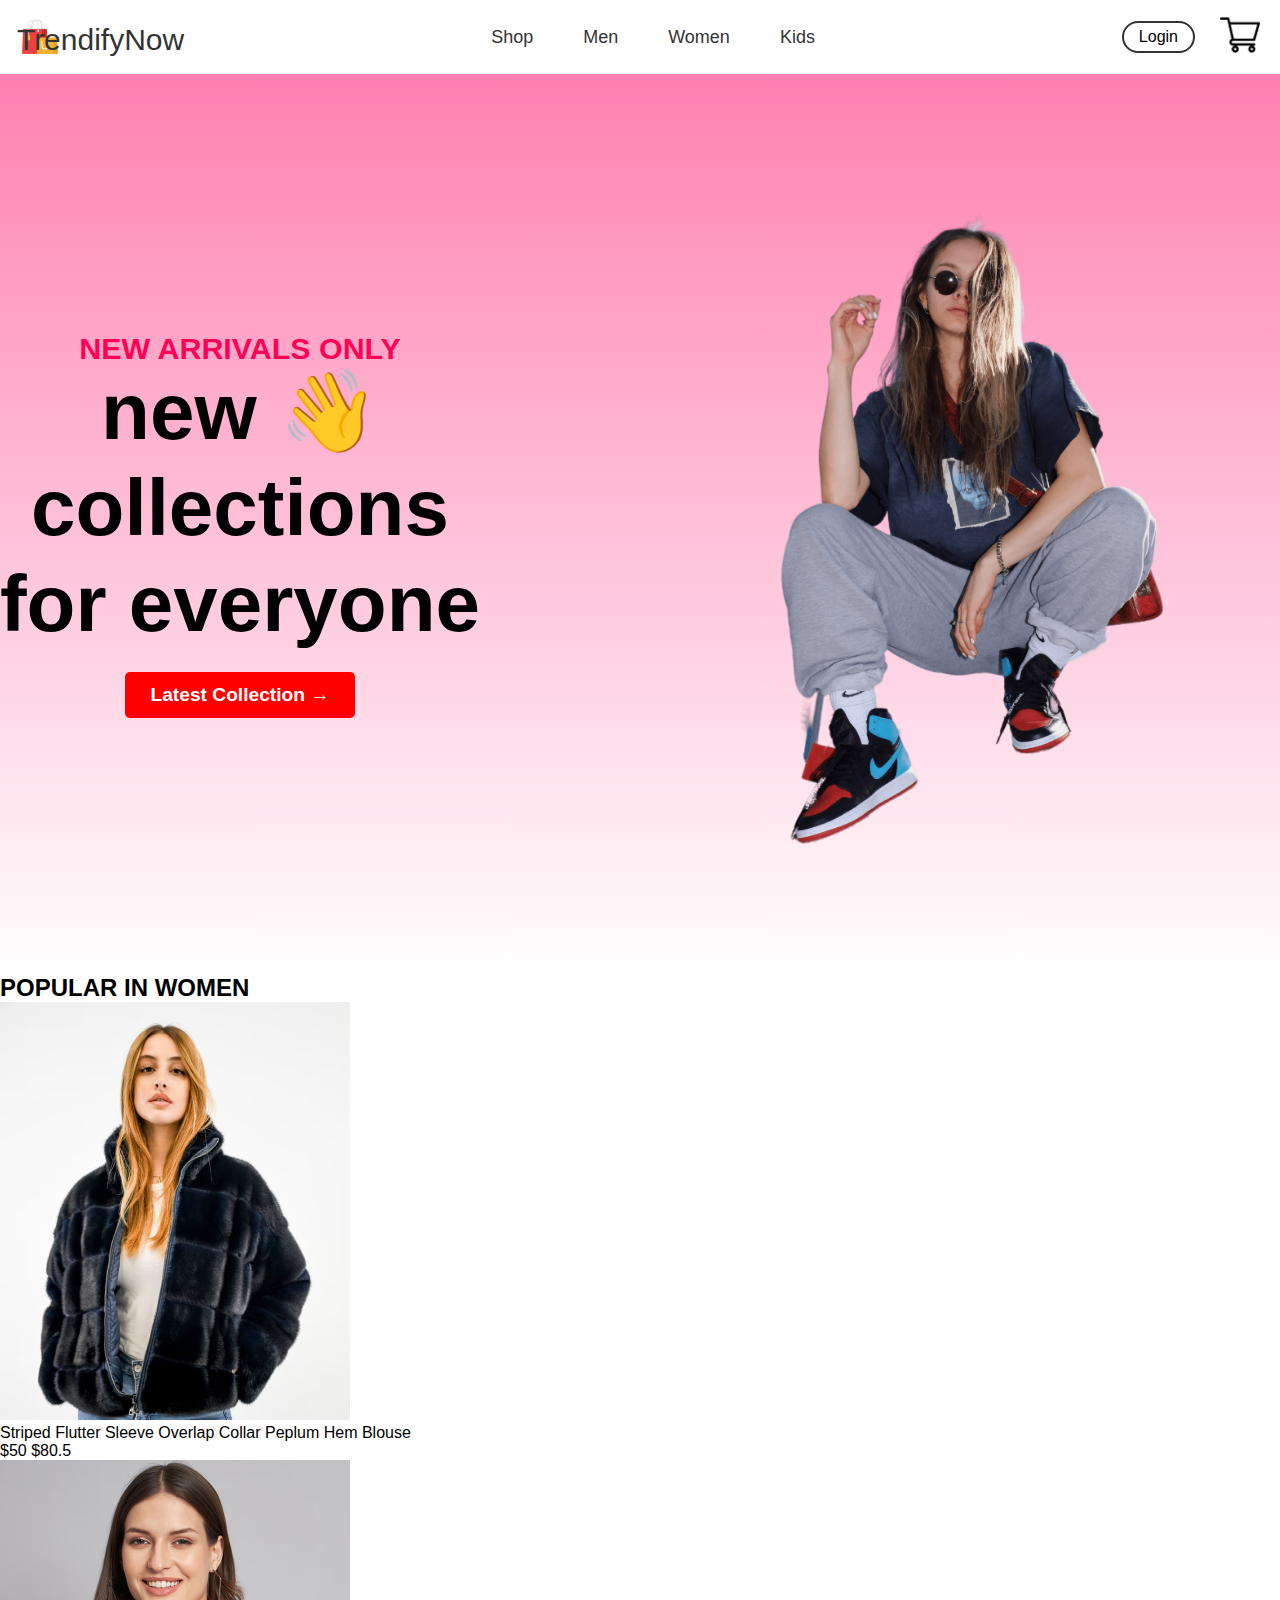
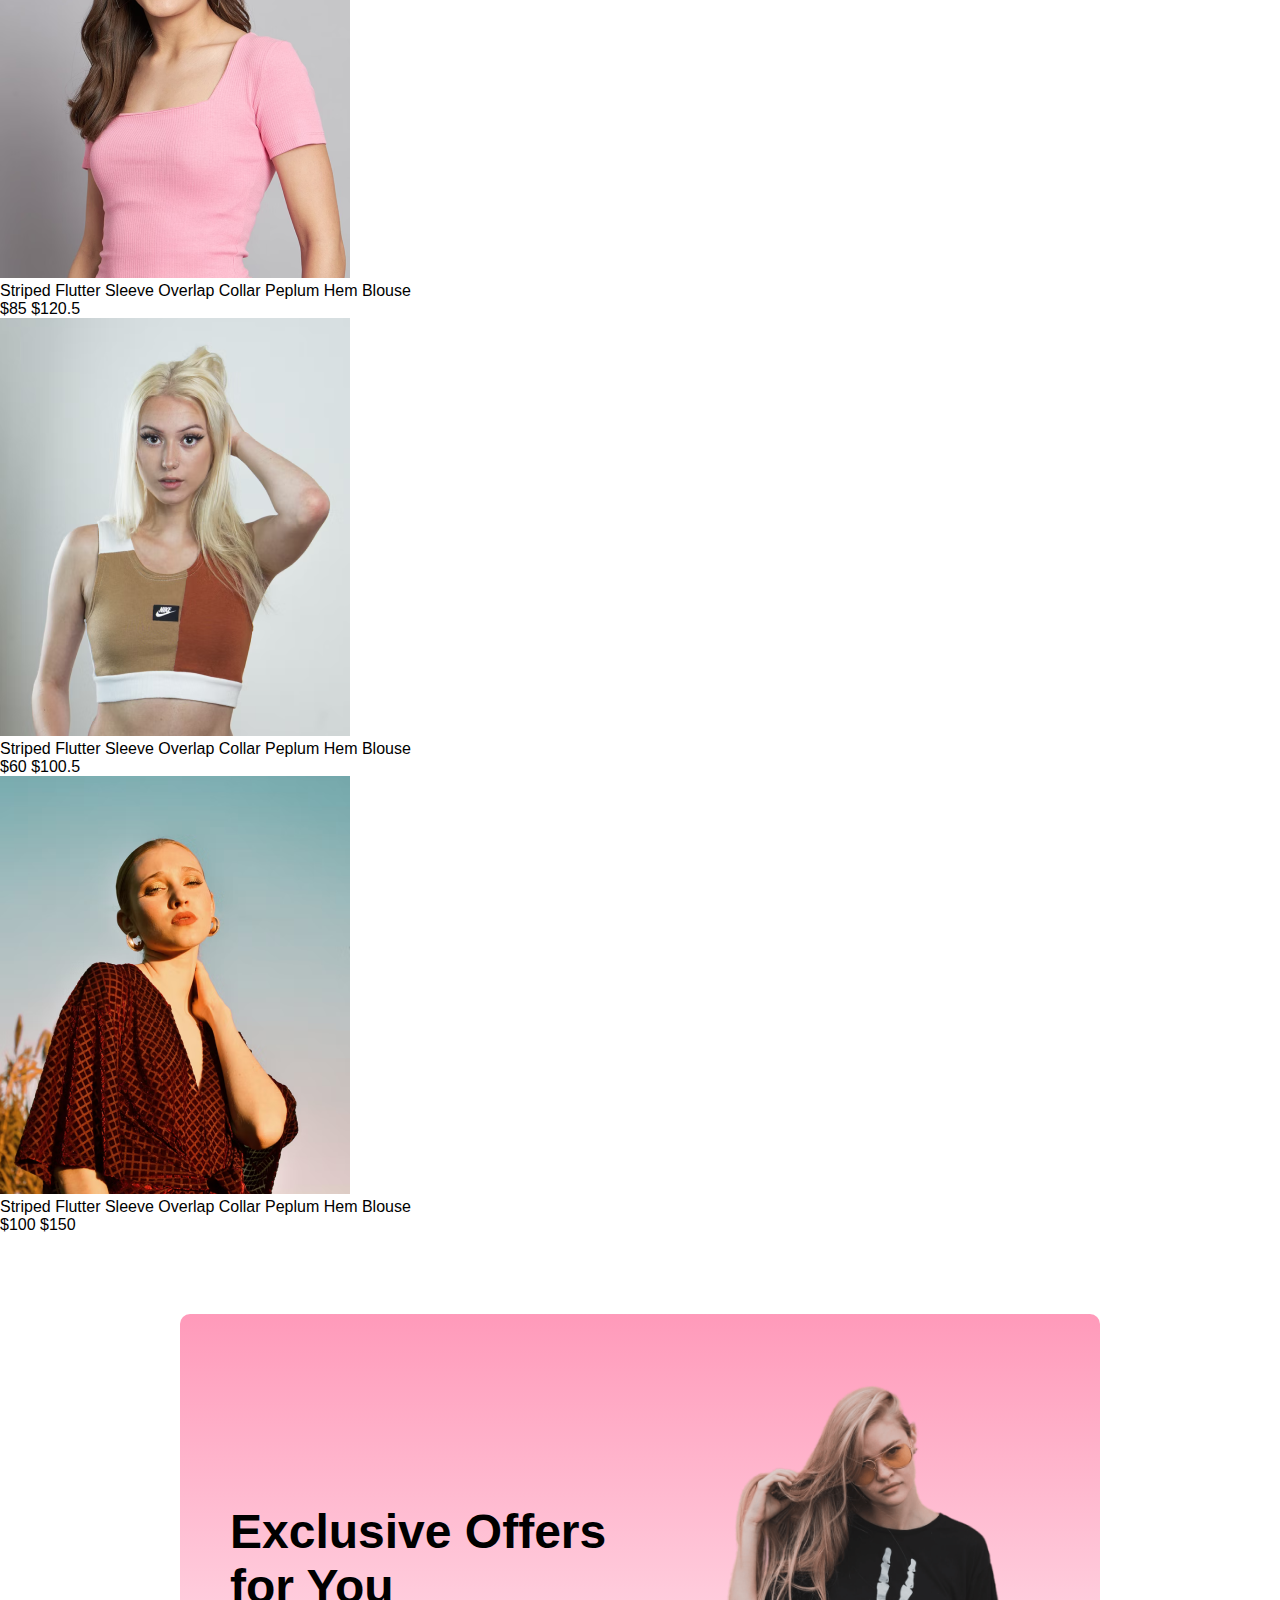
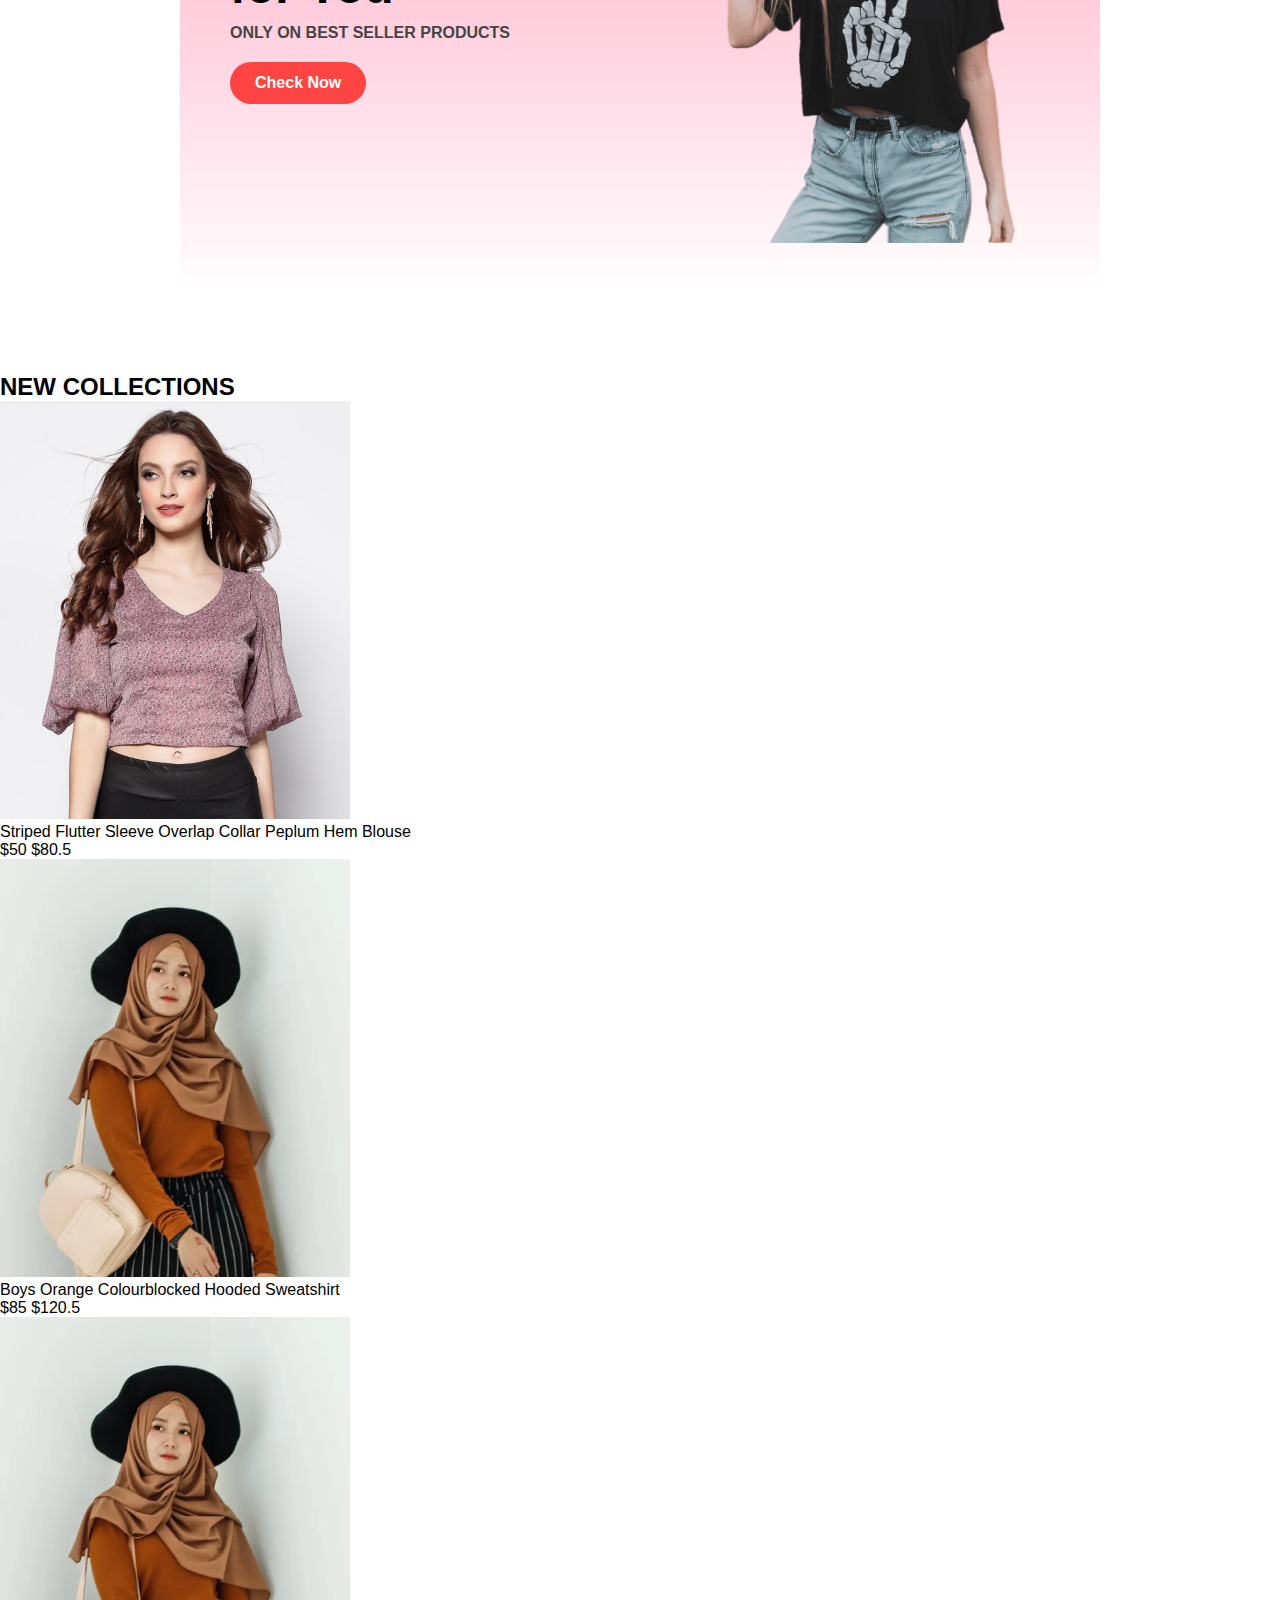
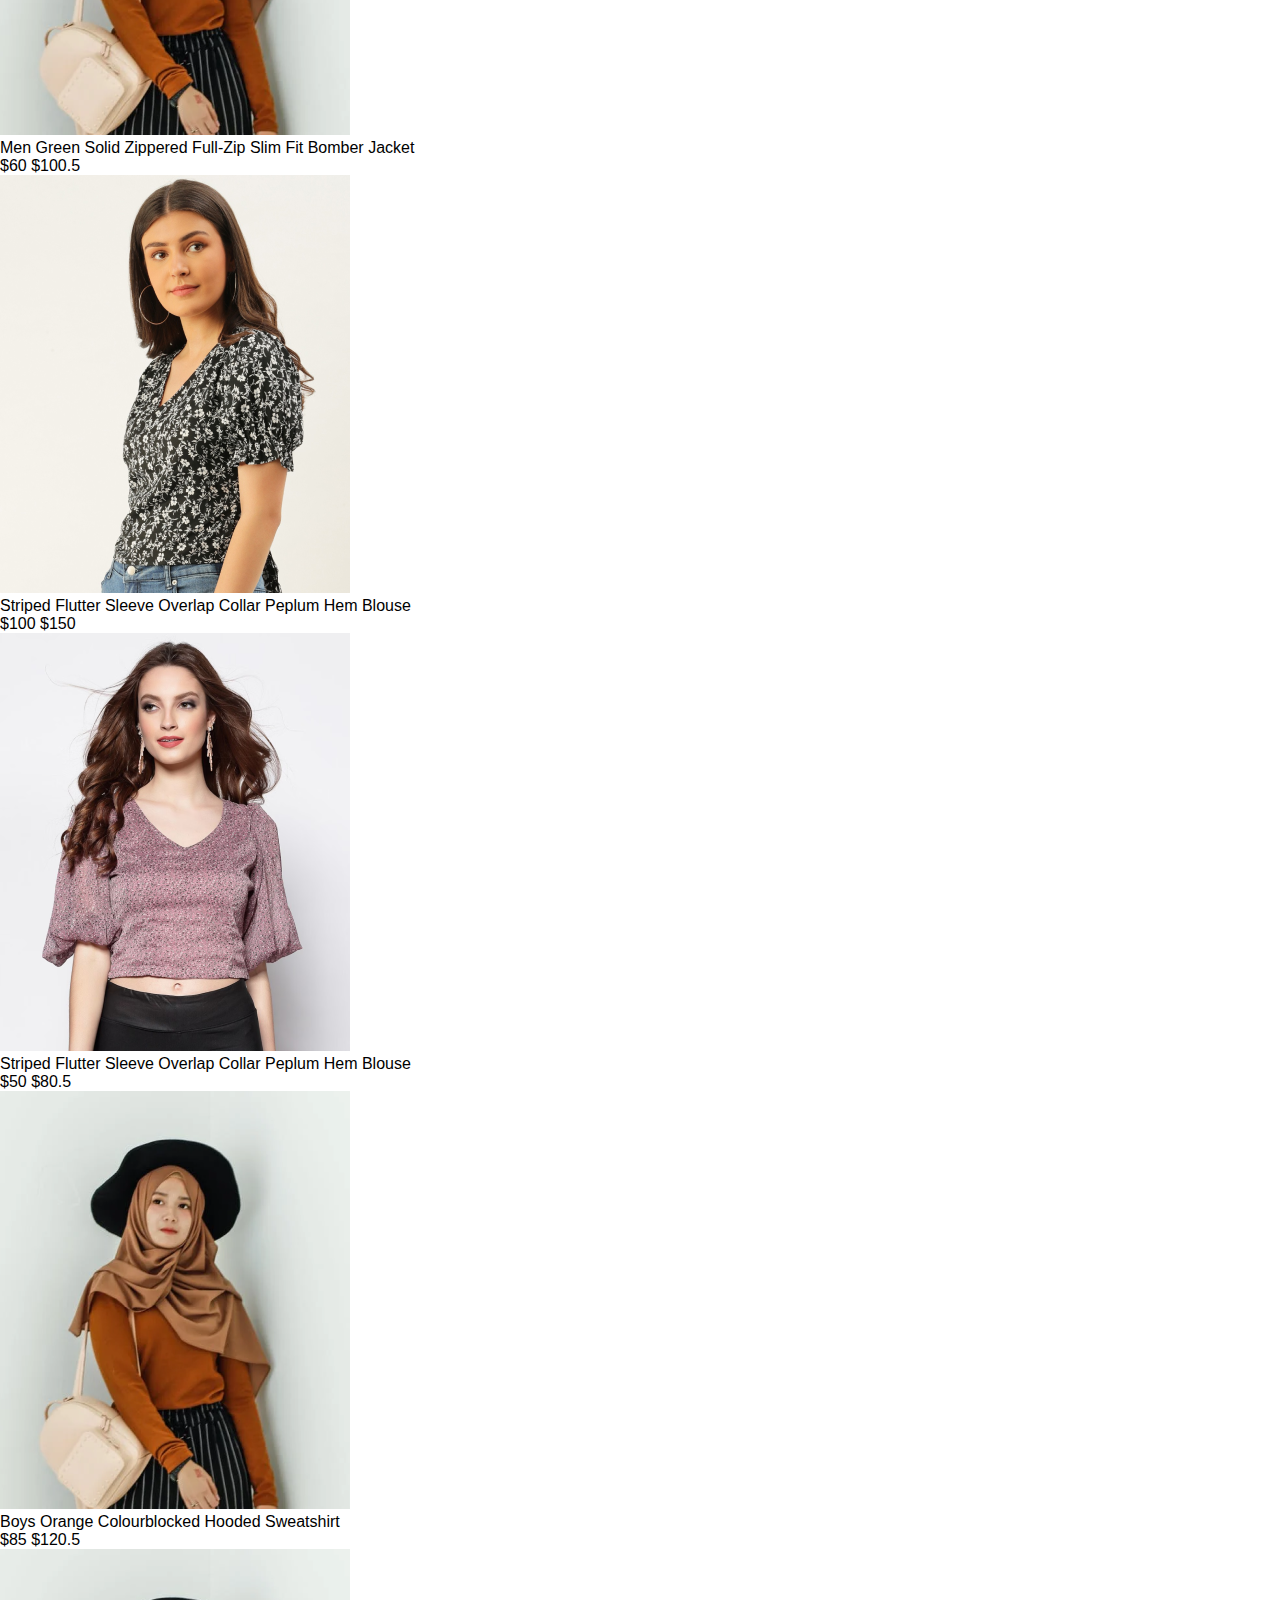
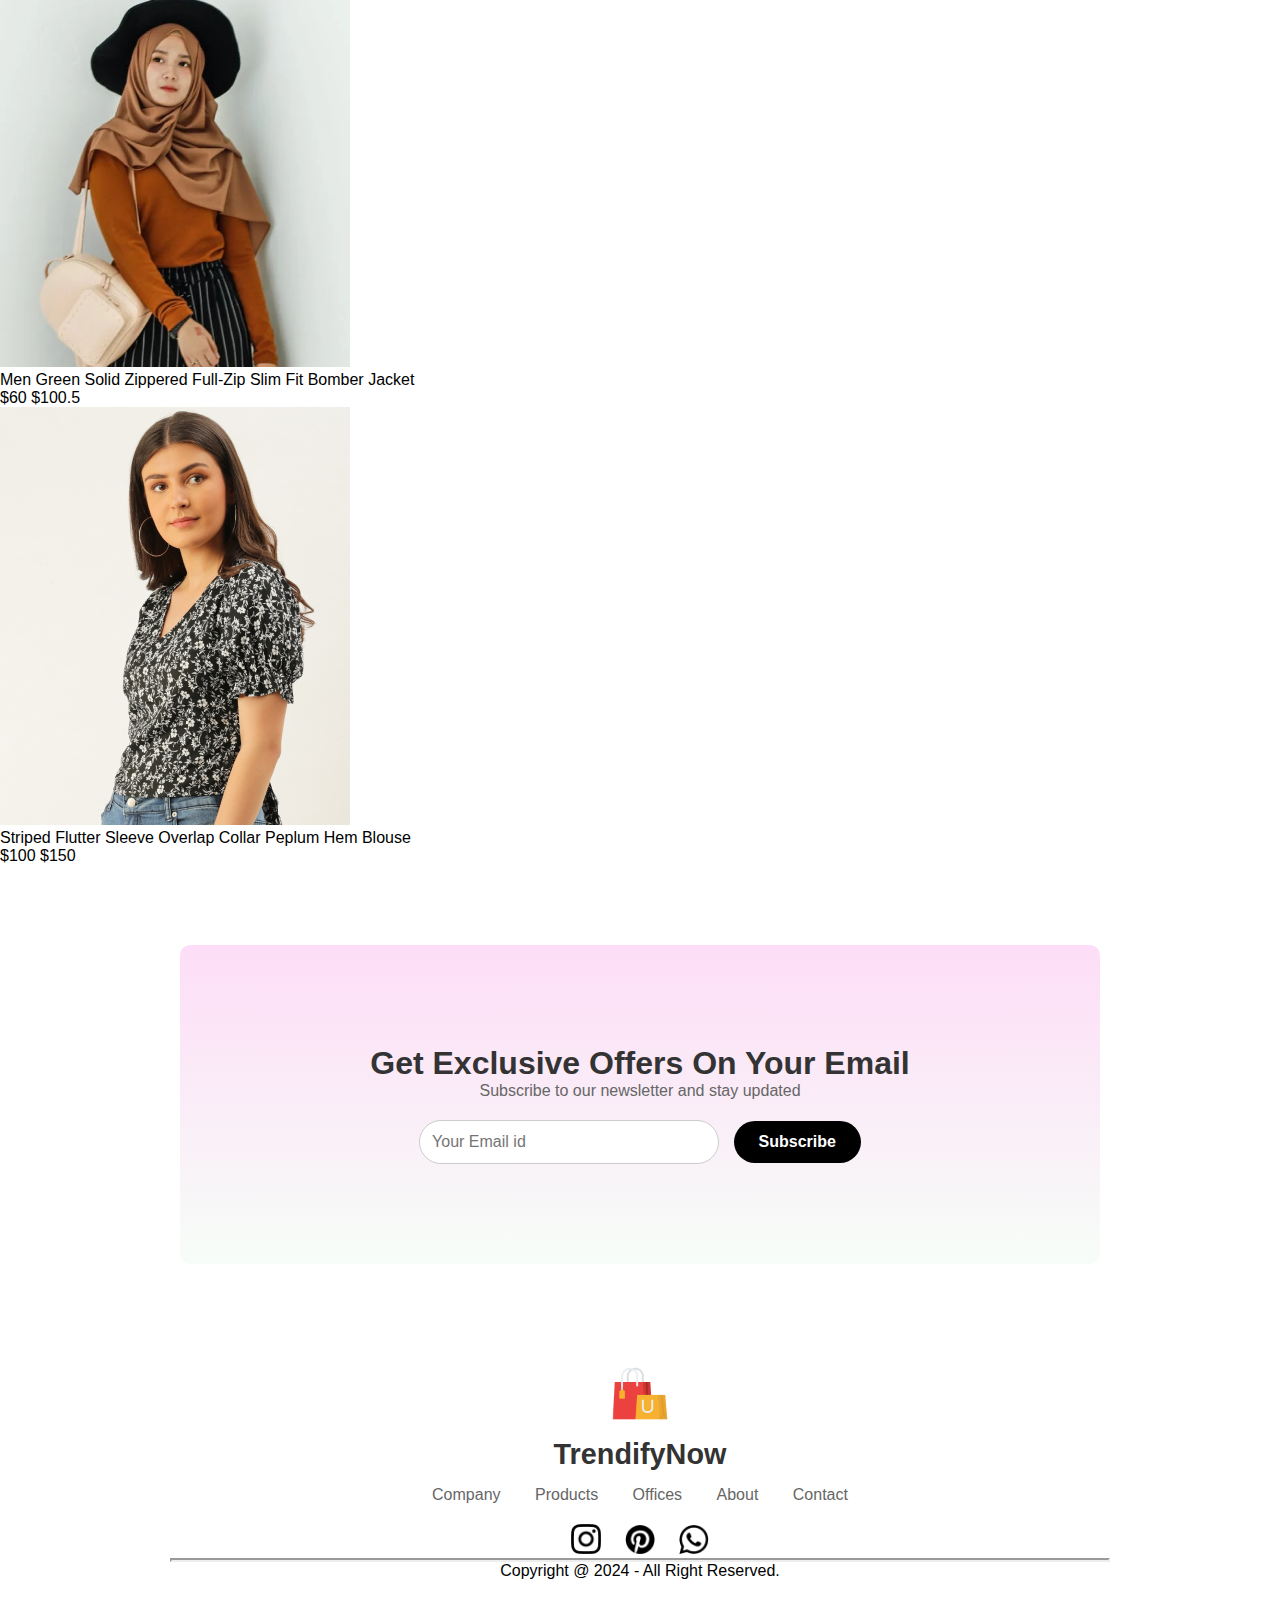
==== index.html @ 051f30b0 "[kiran] ADD: added Mern_project" ====
<!DOCTYPE html>
<html lang="en">
<head>
    <meta charset="UTF-8">
    <meta name="viewport" content="width=device-width, initial-scale=1.0">
    <title>TrendifyNow - E-Commerce</title>
    <link rel="stylesheet" href="styles.css">
</head>
<body>
<section>
    <!-- Navigation Bar -->
    <nav class="navbar">
        <div class="nav-container">
            <a class="logo" href="#">
                <img src="./images/logo.png" width="30" alt="Logo">
                
            </a>
            <ul class="nav-logo-text">
                
                <li><a href="./TrendifyText.html">TrendifyNow</a></li>
            </ul>
            <ul class="nav-links">

                <li><a href="Shop.html">Shop</a></li>
                <li><a href="Men.html">Men</a></li>
                <li><a href="Women.html">Women</a></li>
                <li><a href="Kids.html">Kids</a></li>
            </ul>
            <img src="https://tse3.mm.bing.net/th?id=OIP.HRouJgR3RExI_WIOJlBfkgAAAA&pid=Api&P=0&h=180" class="menu-icon">
            <div class="nav-icons">
                <button class="login-btn" >Login</button>
                <a href="#">
                    <img src="./images/cart_icon.png" width="40" alt="Cart">
                </a>
            </div>
        </div>
    </nav>

    <!-- Hero Section -->
    <div class="hero">
        <div class="hero-content" >
            <h5>NEW ARRIVALS ONLY</h5>
            <h1>new 👋 <br> collections <br> for everyone</h1>
            <a href="#" class="shop-btn">Latest Collection →</a>
        </div>
        <img src="./images/hero_image.png" width="500px">
    </div>
</section>

<section>
    <h2>POPULAR IN WOMEN</h2>
    <div class="container">
        <div class="product">
            <img src="./images/product_1.png" alt="Product 1">
            <p>Striped Flutter Sleeve Overlap Collar Peplum Hem Blouse</p>
            <p class="price">$50 <span class="old-price">$80.5</span></p>
        </div>
        <div class="product">
            <img src="./images/product_2.png" alt="Product 2">
            <p>Striped Flutter Sleeve Overlap Collar Peplum Hem Blouse</p>
            <p class="price">$85 <span class="old-price">$120.5</span></p>
        </div>
        <div class="product">
            <img src="./images/product_3.png" alt="Product 3">
            <p>Striped Flutter Sleeve Overlap Collar Peplum Hem Blouse</p>
            <p class="price">$60 <span class="old-price">$100.5</span></p>
        </div>
        <div class="product">
            <img src="./images/product_4.png" alt="Product 4">
            <p>Striped Flutter Sleeve Overlap Collar Peplum Hem Blouse</p>
            <p class="price">$100 <span class="old-price">$150</span></p>
        </div>
    </div>
</section>

<section>
    <div class="banner">
        <div class="banner-content">
            <h1>Exclusive Offers for You</h1>
            <p>ONLY ON BEST SELLER PRODUCTS</p>
            <a href="#" class="btn">Check Now</a>
        </div>
        <img src="./images/exclusive_image.png" alt="Fashion Model">
    </div>
    
</section>

<section>
    <h2>NEW COLLECTIONS</h2>
    <div class="product-grid">
        <div class="product">
            <img src="./images/product_5.png" alt="Striped Flutter Sleeve Overlap Collar Peplum Hem Blouse">
            <p>Striped Flutter Sleeve Overlap Collar Peplum Hem Blouse</p>
            <p><span class="price">$50</span> <span class="old-price">$80.5</span></p>
        </div>
        <div class="product">
            <img src="./images/product_6.png" alt="Boys Orange Colourblocked Hooded Sweatshirt">
            <p>Boys Orange Colourblocked Hooded Sweatshirt</p>
            <p><span class="price">$85</span> <span class="old-price">$120.5</span></p>
        </div>
        <div class="product">
            <img src="./images/product_6.png" alt="Men Green Solid Zippered Full-Zip Slim Fit Bomber Jacket">
            <p>Men Green Solid Zippered Full-Zip Slim Fit Bomber Jacket</p>
            <p><span class="price">$60</span> <span class="old-price">$100.5</span></p>
        </div>
        <div class="product">
            <img src="./images/product_8.png" alt="Striped Flutter Sleeve Overlap Collar Peplum Hem Blouse">
            <p>Striped Flutter Sleeve Overlap Collar Peplum Hem Blouse</p>
            <p><span class="price">$100</span> <span class="old-price">$150</span></p>
        </div>
        <div class="product">
            <img src="./images/product_5.png" alt="Striped Flutter Sleeve Overlap Collar Peplum Hem Blouse">
            <p>Striped Flutter Sleeve Overlap Collar Peplum Hem Blouse</p>
            <p><span class="price">$50</span> <span class="old-price">$80.5</span></p>
        </div>
        <div class="product">
            <img src="./images/product_6.png" alt="Boys Orange Colourblocked Hooded Sweatshirt">
            <p>Boys Orange Colourblocked Hooded Sweatshirt</p>
            <p><span class="price">$85</span> <span class="old-price">$120.5</span></p>
        </div>
        <div class="product">
            <img src="./images/product_6.png" alt="Men Green Solid Zippered Full-Zip Slim Fit Bomber Jacket">
            <p>Men Green Solid Zippered Full-Zip Slim Fit Bomber Jacket</p>
            <p><span class="price">$60</span> <span class="old-price">$100.5</span></p>
        </div>
        <div class="product">
            <img src="./images/product_8.png" alt="Striped Flutter Sleeve Overlap Collar Peplum Hem Blouse">
            <p>Striped Flutter Sleeve Overlap Collar Peplum Hem Blouse</p>
            <p><span class="price">$100</span> <span class="old-price">$150</span></p>
        </div>
    </div>
</section>
<section>
    <div class="newsletter">
        <h2>Get Exclusive Offers On Your Email</h2>
        <p>Subscribe to our newsletter and stay updated</p>
        <input type="email" placeholder="Your Email id">
        <button>Subscribe</button>
    </div>
    
    <div class="footer">
        <img src="./images/logo_big.png" alt="TrendifyNow Logo">
        <h2>TrendifyNow</h2>
        <div class="footer-links">
            <a href="#">Company</a>
            <a href="#">Products</a>
            <a href="#">Offices</a>
            <a href="#">About</a>
            <a href="#">Contact</a>
        </div>
        <div class="social-icons">
            <img src="./images/instagram_icon.png">
            <img src="./images/pintester_icon.png">
            <img src="./images/whatsapp_icon.png">
        </div>
        <hr>
        <p>Copyright @ 2024 - All Right Reserved.</p>
    </div>
</section>
</body>
</html>
---- styles.css ----
/* Reset styles */
* {
    margin: 0;
    padding: 0;
    font-family: Arial, sans-serif;
    box-sizing: border-box;
}

/* Navigation Bar */
/* General navbar styles */
.navbar {
    display: flex;
    justify-content: space-between;
    align-items: center;
    padding: 15px 20px;
    background-color: #fff;
    box-shadow: 0 2px 10px rgba(0, 0, 0, 0.1);
}

.nav-container {
    display: flex;
    align-items: center;
    width: 100%;
    justify-content: space-between;
}

.nav-links {
    display: flex;
    list-style: none;
    gap: 50px;
}

.nav-links li a {
    text-decoration: none;
    color: #333;
    font-size: 18px;
    transition: 0.3s;
    position: relative;
}

.nav-links li a:hover {
    color: #ff6600;
}

.nav-links li a::after {
    content: "";
    display: block;
    width: 0;
    height: 2px;
    background: #ff6600;
    transition: width 0.3s;
    position: absolute;
    left: 0;
    bottom: -2px;
}

.nav-links li a:hover::after {
    width: 100%;
}

/* Logo text styling */
.nav-logo-text {
    display: flex;
    list-style: none;
    margin-left:-350px;
    margin-top: 5px;
}

.nav-logo-text li a {
    text-decoration: none;
    color: #333;
    font-size: 30px;
    transition: 0.3s;
    position: relative;
}
/* 
.nav-logo-text li a:hover {
    color: #ff6600;
} */

.nav-logo-text li a::after {
    content: "";
    display: block;
    width: 0;
    /* height: 2px;
    background: #ff6600; */
    transition: width 0.3s;
    position: absolute;
    left: 0;
    bottom: -2px;
}

.nav-logo-text li a:hover::after {
    width: 100%;
}


.logo {
    font-size: 34px;
    font-weight: bold;
    color: #333;
    text-decoration: none;
    display: flex;
    align-items: center;
    gap: 10px;
}

.logo img {
    width: 40px;
}

/* Navbar icons */
.nav-icons {
    display: flex;
    align-items: center;
    gap: 25px;
    
}

.login-btn {
    background: none;
    border: 2px solid #333;
    padding: 5px 15px;
    cursor: pointer;
    font-size: 16px;
    border-radius: 30px;
    transition: 0.3s;
}

.login-btn:hover {
    background: #333;
    color: #fff;
}

.menu-icon {
    display: none;
    width: 30px;
    cursor: pointer;
}

/* Responsive Styles */
@media screen and (max-width: 768px) {
    .nav-links {
        display: none;
        flex-direction: column;
        position: absolute;
        top: 60px;
        left: 0;
        width: 100%;
        background: #fff;
        box-shadow: 0 2px 10px rgba(0, 0, 0, 0.1);
        text-align: center;
        padding: 10px 0;
    }

    .nav-links.active {
        display: flex;
    }
     .nav-logo-text {
        margin-left: 0;
        justify-content: center;
        font-size: 20px;
    }
    

    .menu-icon {
        display: block;
    }
}


/* Hero Section */
.hero {
    height: 100vh;
    display: flex;
    align-items: center;
    justify-content: center;
    text-align: center;
    position: relative;
    color: black;
    
    
    /* Gradient + Background Image */
    background: linear-gradient(to bottom, #ff80b0, #ffffff);
}

.hero-content{
    margin-left:-300px;
    padding:250px;
   
}
.hero-content h5 {
    font-size: 1.9rem;
    text-transform: uppercase;
    color: #ff0055;
    
    margin-bottom: -2px;
    font-weight: bold;
}

.hero-content h1 {
    font-size: 80px;
    font-weight: bold;
    line-height: 1.2;
}

/* Button styling */
.shop-btn {
    display: inline-block;
    background-color: red;
    color: white;
    padding: 12px 25px;
    text-decoration: none;
    font-size: 1.2rem;
    border-radius: 5px;
    margin-top: 20px;
    font-weight: bold;
}

.shop-btn:hover {
    background-color: darkred;
}




/* Banner Section */
.banner {
    display: flex;
    justify-content: space-between;
    align-items: center;
    background: linear-gradient(to bottom, #ff9aba, #ffffff);
    padding: 50px;
    border-radius: 10px;
    margin: 80px 180px;
    
}

.banner-content {
    max-width: 50%;
}

.banner-content h1 {
    font-size: 3rem;
    font-weight: bold;
    color: #000;
}

.banner-content p {
    font-size: 1rem;
    font-weight: 600;
    color: #444;
    margin-top: 10px;
}

.btn {
    display: inline-block;
    margin-top: 20px;
    padding: 12px 25px;
    background-color: #ff4444;
    color: #fff;
    font-size: 1rem;
    font-weight: bold;
    border-radius: 30px;
    text-decoration: none;
    transition: background 0.3s ease;
}

.btn:hover {
    background-color: #d32f2f;
}

.banner img {
    max-width: 40%;
    height: auto;
}





/* Newsletter Section */
.newsletter {
    text-align: center;
    background: linear-gradient(to bottom, #fdddf7, #f7fdf8);
    padding: 100px 40px;
    border-radius: 10px;
    margin: 80px 180px;
}

.newsletter h2 {
    font-size: 2rem;
    font-weight: bold;
    color: #333;
}

.newsletter p {
    font-size: 1rem;
    color: #666;
    margin-bottom: 20px;
}

.newsletter input {
    width: 300px;
    padding: 12px;
    border: 1px solid #ccc;
    border-radius: 25px;
    outline: none;
    font-size: 1rem;
}

.newsletter button {
    padding: 12px 25px;
    background-color: #000;
    color: #fff;
    font-size: 1rem;
    font-weight: bold;
    border-radius: 25px;
    border: none;
    margin-left: 10px;
    cursor: pointer;
    transition: background 0.3s ease;
}

.newsletter button:hover {
    background-color: #333;
}

/* Footer Section */
.footer {
    text-align: center;
    padding: 20px 20px;
   
}
.footer hr{
    border-width: 2px;
    margin-left:150px;
    margin-right: 150px;
}
.footer img {
    width: 60px;
    margin-bottom: 10px;
}

.footer h2 {
    font-size: 1.8rem;
    font-weight: bold;
    color: #333;
}

.footer-links {
    margin-top: 15px;
}

.footer-links a {
    margin: 0 15px;
    text-decoration: none;
    font-size: 1rem;
    color: #666;
    transition: color 0.3s ease;
}

.footer-links a:hover {
    color: #000;
}

.social-icons {
    margin-top: 20px;
}

.social-icons img {
    width: 30px;
    margin: 0 10px;
    cursor: pointer;
    transition: transform 0.3s ease;
}

.social-icons img:hover {
    transform: scale(1.1);
}
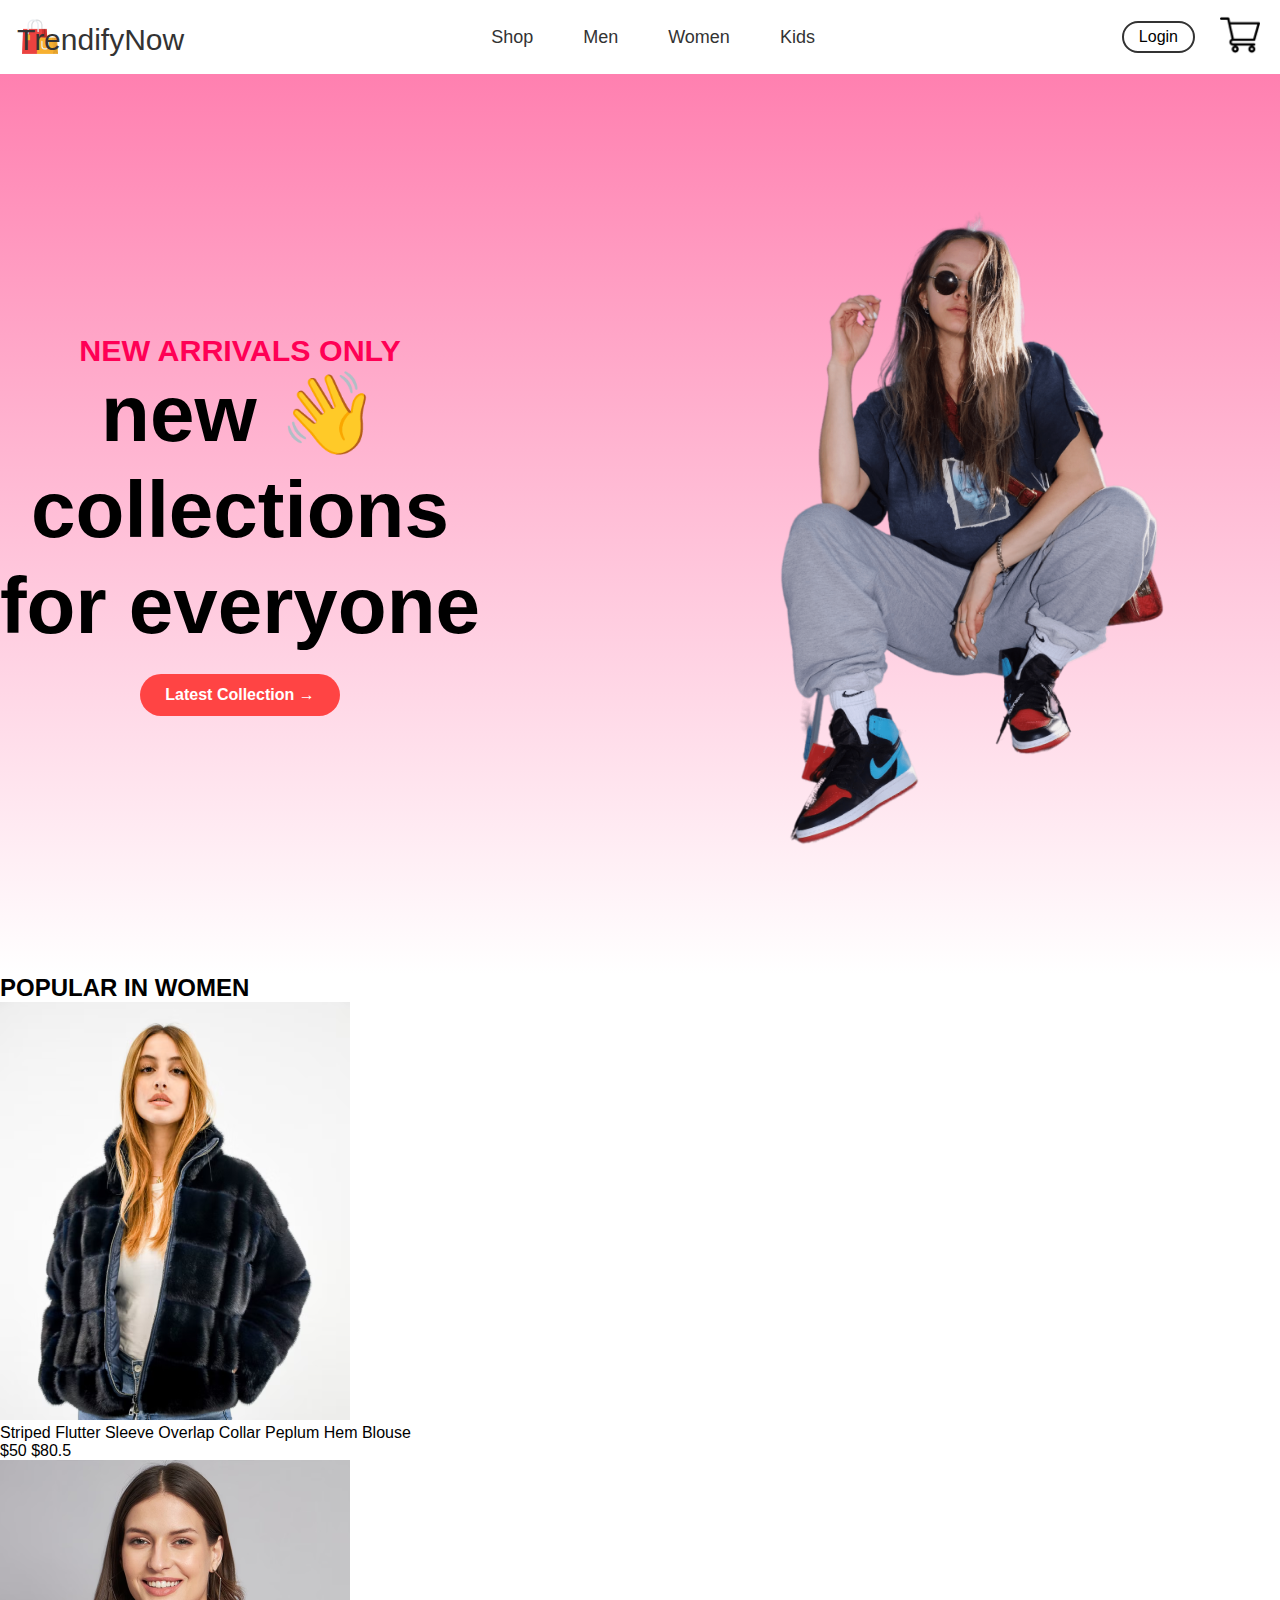
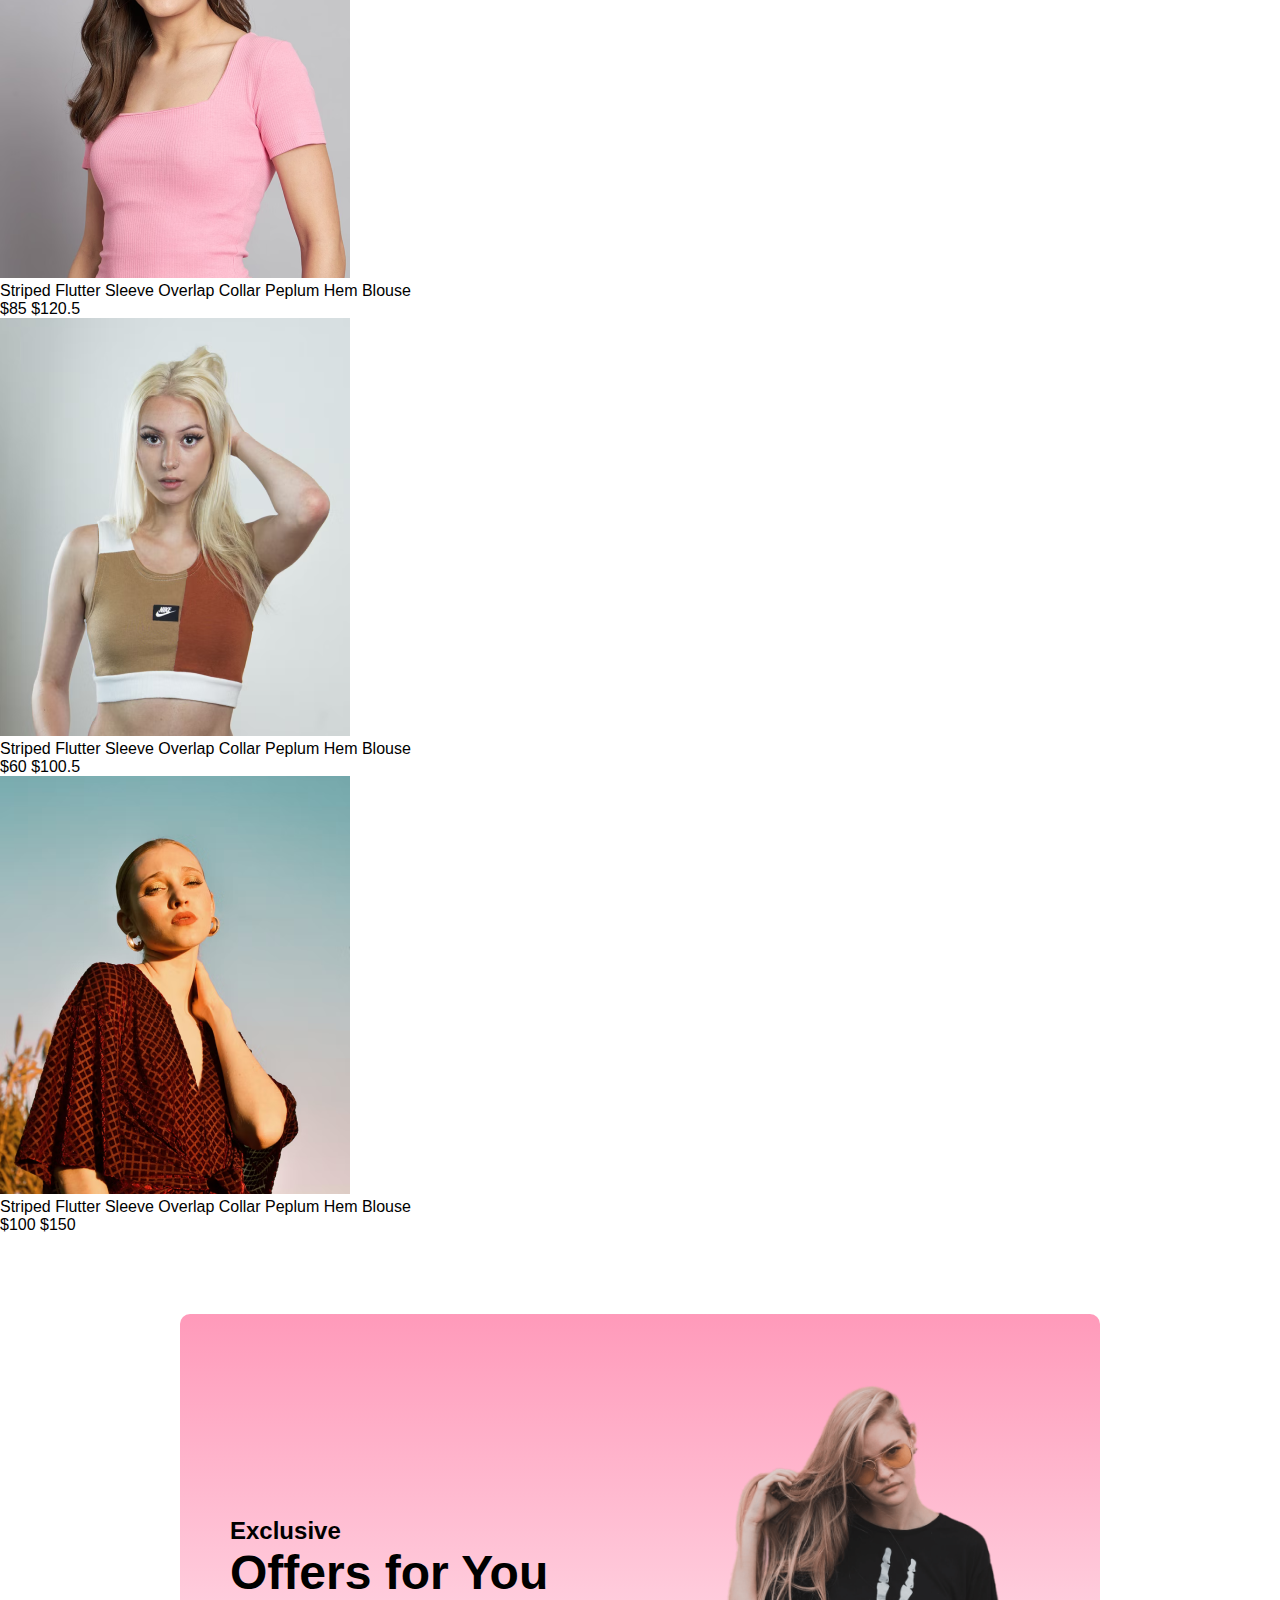
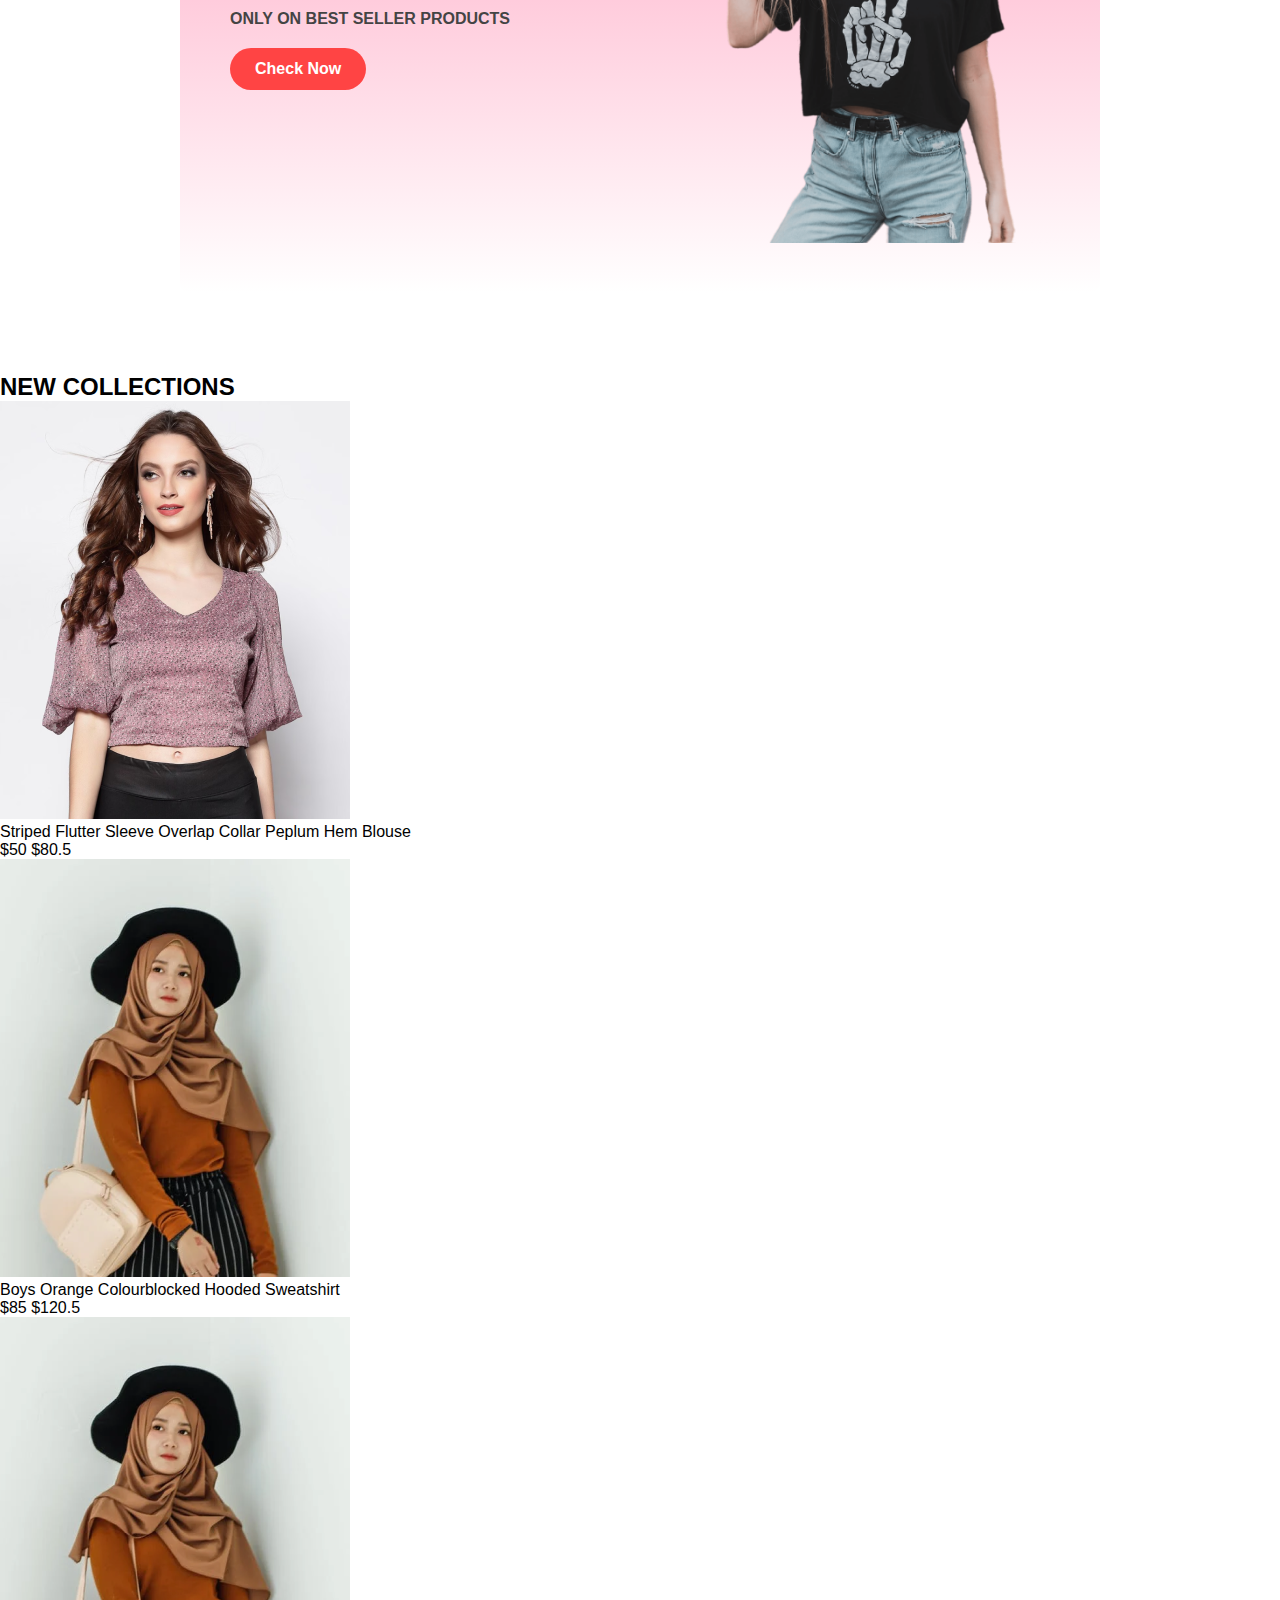
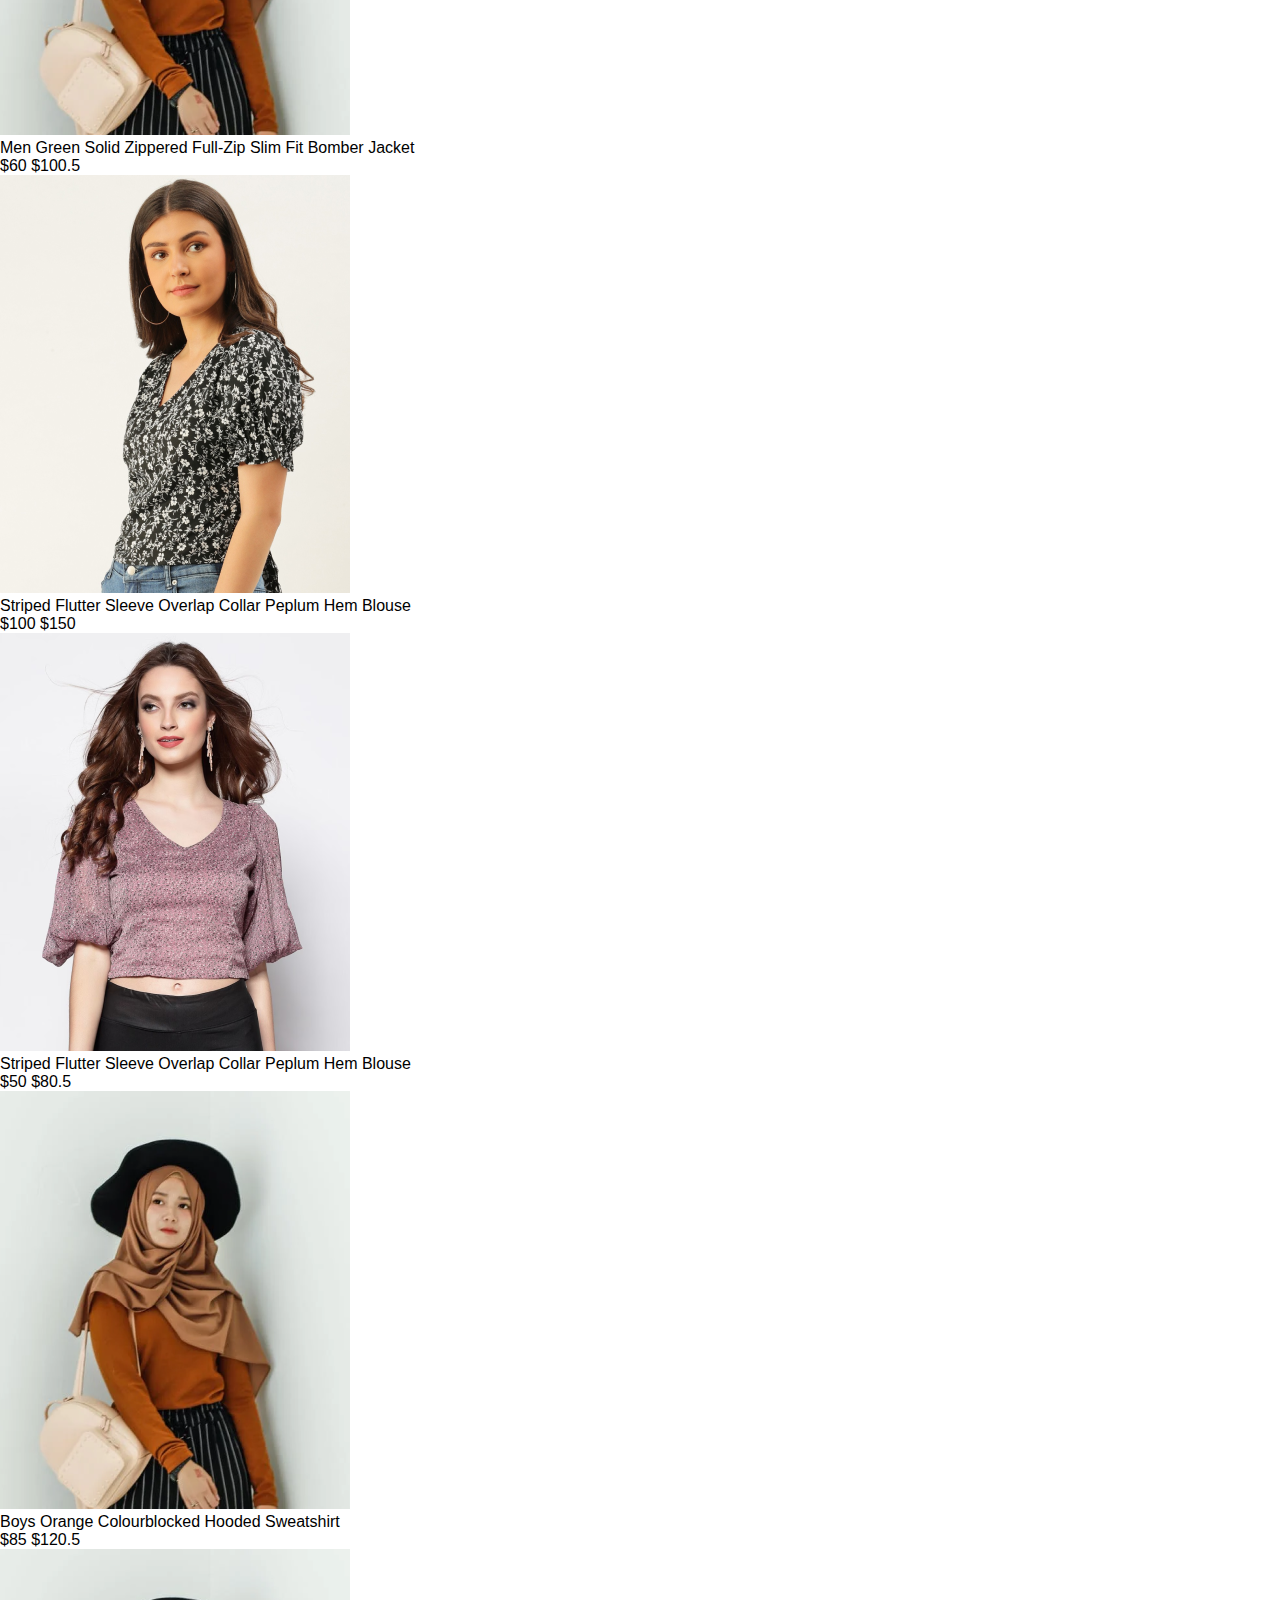
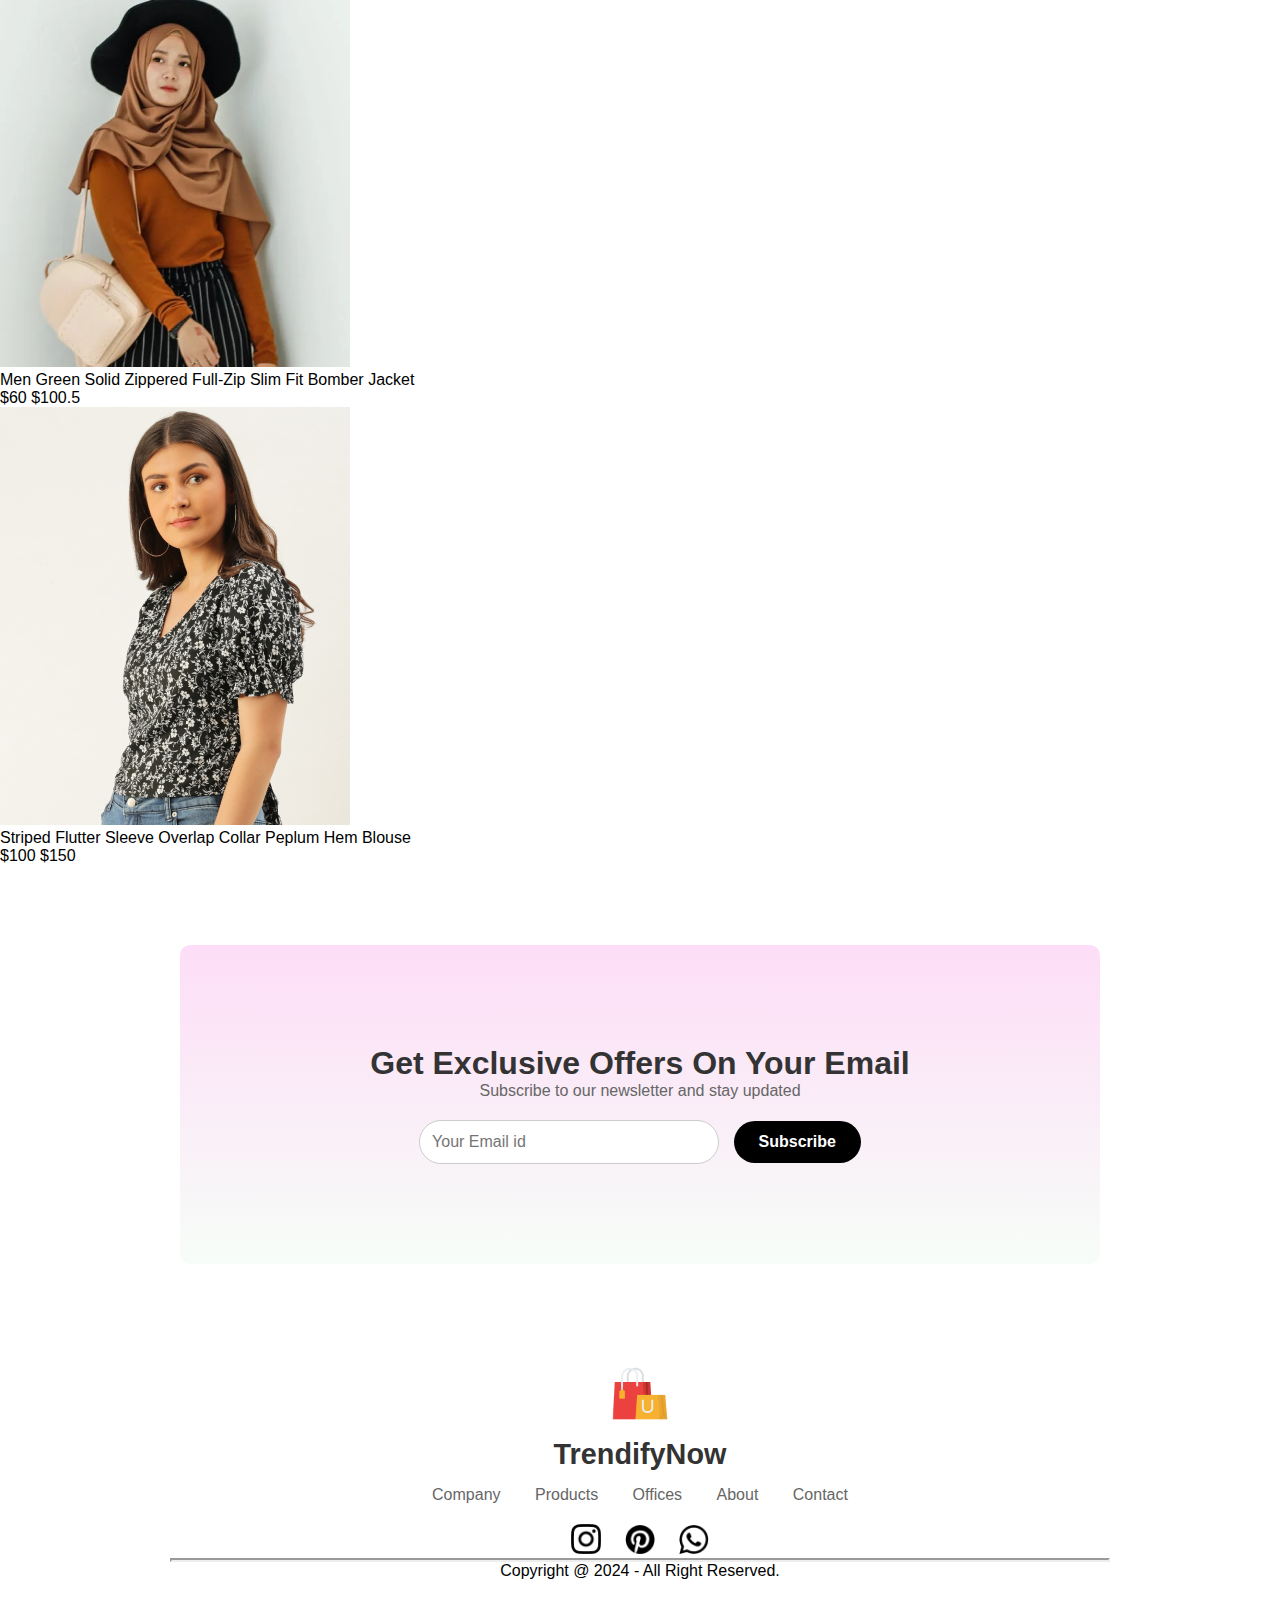
==== commit 6f5175cb: "Update index.html" ====
--- a/index.html
+++ b/index.html
@@ -7,7 +7,7 @@
     <link rel="stylesheet" href="styles.css">
 </head>
 <body>
-<section>
+<header>
     <!-- Navigation Bar -->
     <nav class="navbar">
         <div class="nav-container">
@@ -41,11 +41,12 @@
         <div class="hero-content" >
             <h5>NEW ARRIVALS ONLY</h5>
             <h1>new 👋 <br> collections <br> for everyone</h1>
-            <a href="#" class="shop-btn">Latest Collection →</a>
+            <!-- <button class="btn">Latest Collection →</button> -->
+            <a href="#" class="btn">Latest Collection →</a>
         </div>
-        <img src="./images/hero_image.png" width="500px">
+        <img src="./images/hero_image.png" width="500px" >
     </div>
-</section>
+</header>
 
 <section>
     <h2>POPULAR IN WOMEN</h2>
@@ -76,7 +77,8 @@
 <section>
     <div class="banner">
         <div class="banner-content">
-            <h1>Exclusive Offers for You</h1>
+            <h2>Exclusive</h2>
+            <h1>Offers for You</h1> 
             <p>ONLY ON BEST SELLER PRODUCTS</p>
             <a href="#" class="btn">Check Now</a>
         </div>
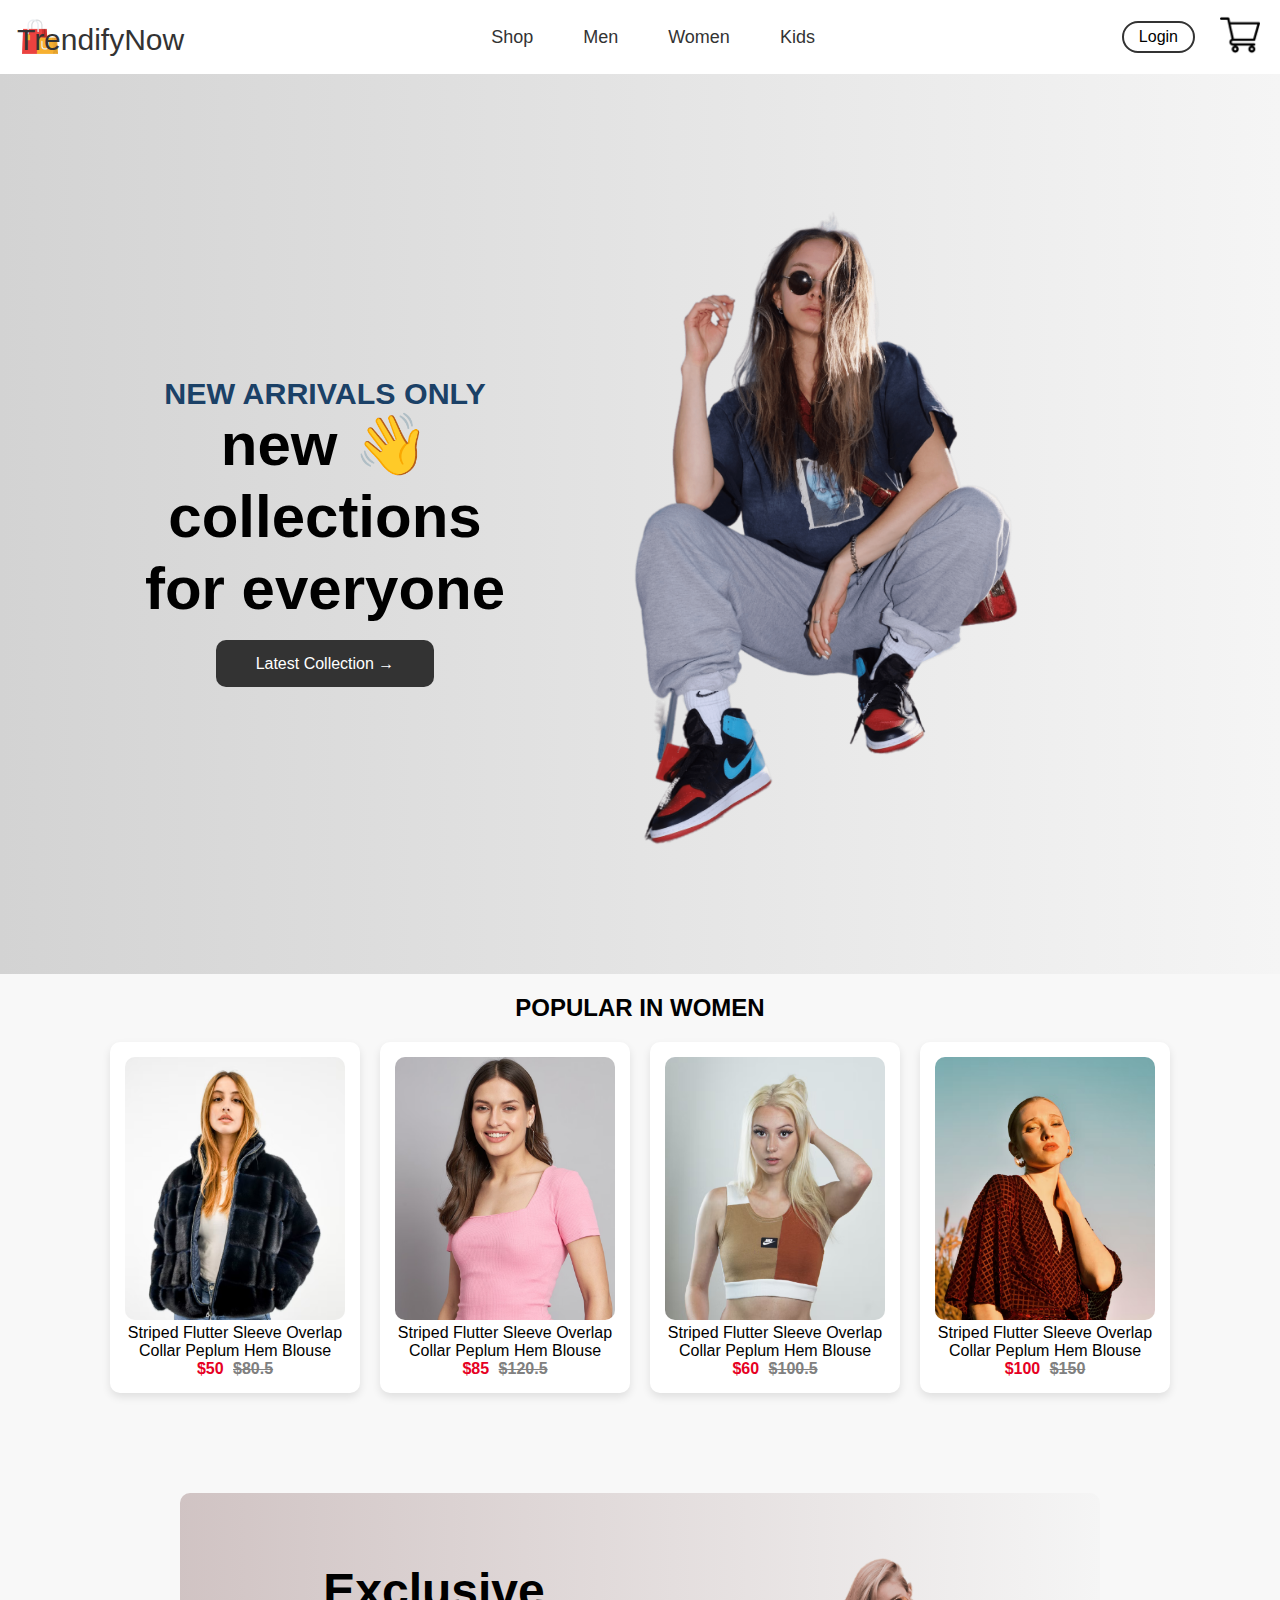
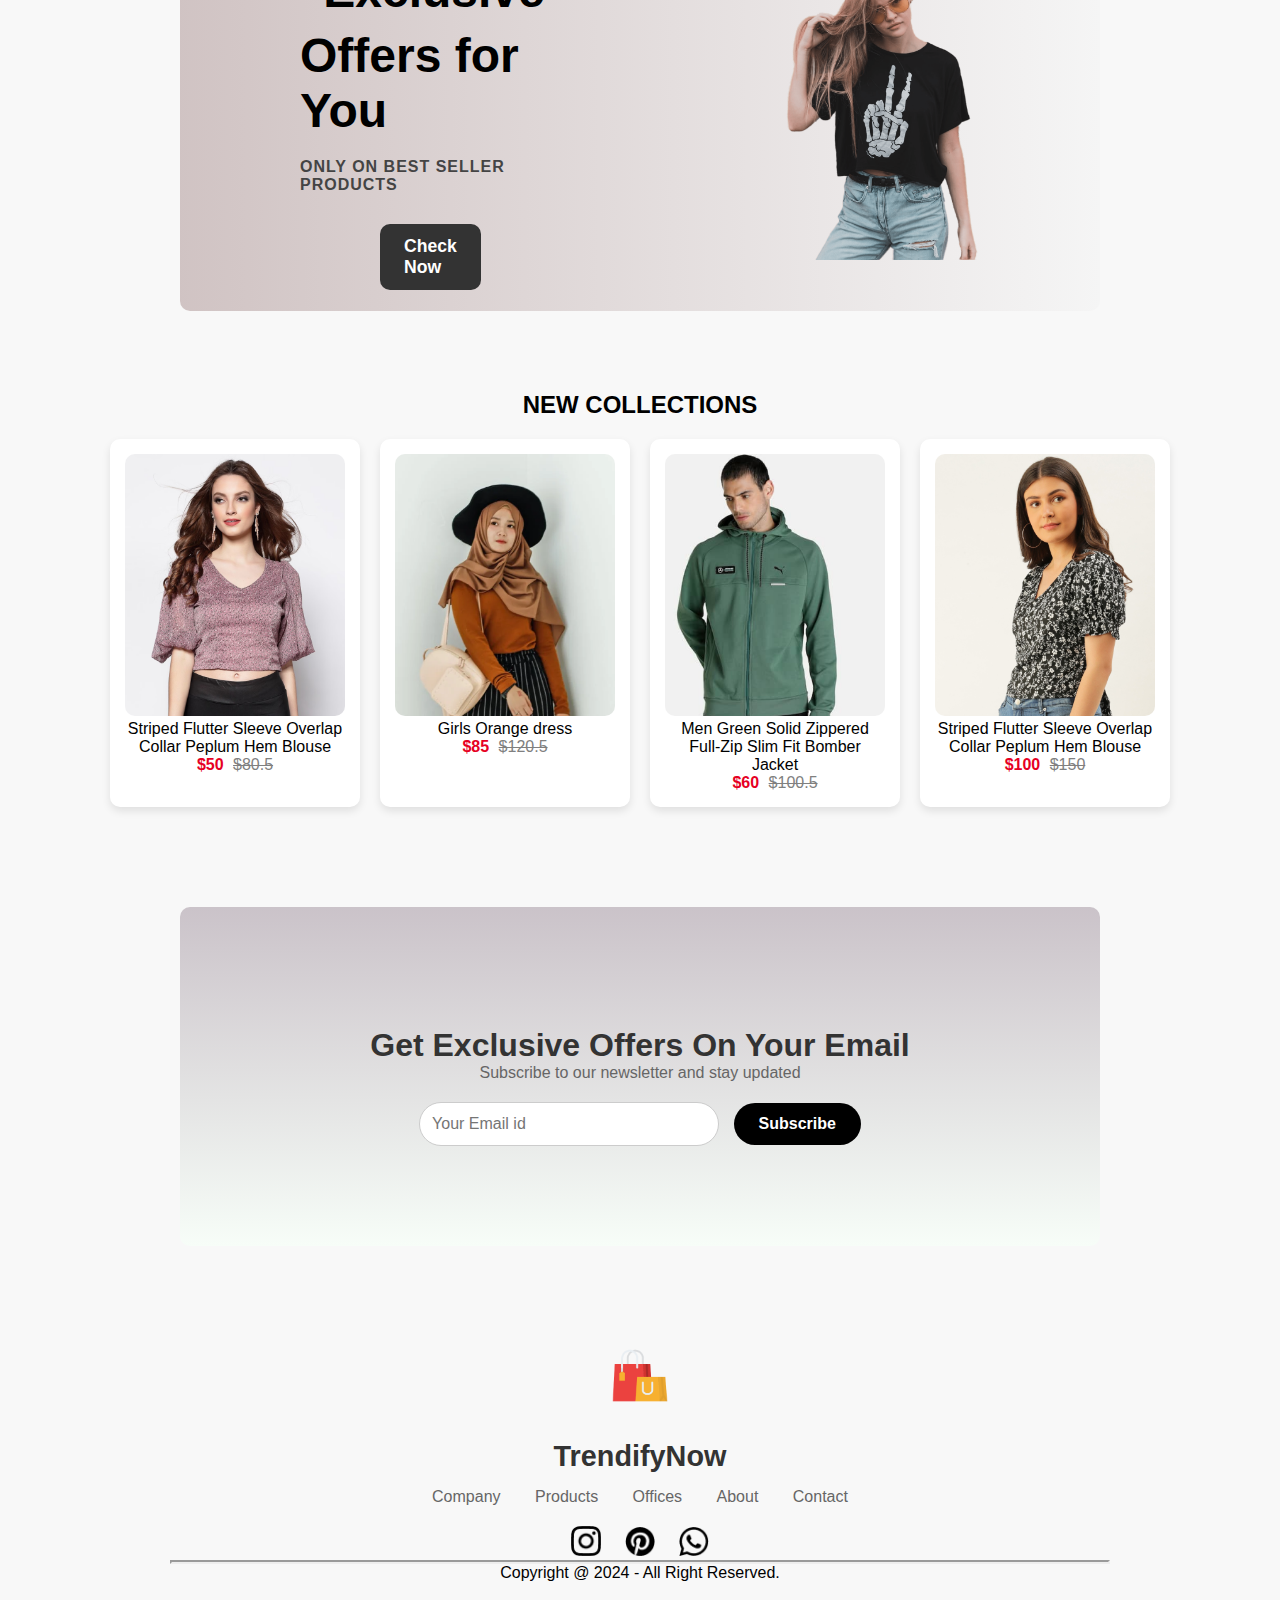
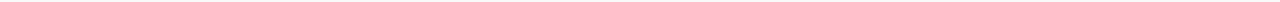
==== commit b0ebbf35: "Update index.html" ====
--- a/index.html
+++ b/index.html
@@ -97,34 +97,18 @@
         </div>
         <div class="product">
             <img src="./images/product_6.png" alt="Boys Orange Colourblocked Hooded Sweatshirt">
-            <p>Boys Orange Colourblocked Hooded Sweatshirt</p>
+            <p>Girls Orange dress</p>
             <p><span class="price">$85</span> <span class="old-price">$120.5</span></p>
         </div>
         <div class="product">
-            <img src="./images/product_6.png" alt="Men Green Solid Zippered Full-Zip Slim Fit Bomber Jacket">
+            <img src="./images/product_13.png" alt="Men Green Solid Zippered Full-Zip Slim Fit Bomber Jacket">
             <p>Men Green Solid Zippered Full-Zip Slim Fit Bomber Jacket</p>
             <p><span class="price">$60</span> <span class="old-price">$100.5</span></p>
         </div>
-        <div class="product">
-            <img src="./images/product_8.png" alt="Striped Flutter Sleeve Overlap Collar Peplum Hem Blouse">
-            <p>Striped Flutter Sleeve Overlap Collar Peplum Hem Blouse</p>
-            <p><span class="price">$100</span> <span class="old-price">$150</span></p>
-        </div>
-        <div class="product">
-            <img src="./images/product_5.png" alt="Striped Flutter Sleeve Overlap Collar Peplum Hem Blouse">
-            <p>Striped Flutter Sleeve Overlap Collar Peplum Hem Blouse</p>
-            <p><span class="price">$50</span> <span class="old-price">$80.5</span></p>
-        </div>
-        <div class="product">
-            <img src="./images/product_6.png" alt="Boys Orange Colourblocked Hooded Sweatshirt">
-            <p>Boys Orange Colourblocked Hooded Sweatshirt</p>
-            <p><span class="price">$85</span> <span class="old-price">$120.5</span></p>
-        </div>
-        <div class="product">
-            <img src="./images/product_6.png" alt="Men Green Solid Zippered Full-Zip Slim Fit Bomber Jacket">
-            <p>Men Green Solid Zippered Full-Zip Slim Fit Bomber Jacket</p>
-            <p><span class="price">$60</span> <span class="old-price">$100.5</span></p>
-        </div>
+        
+        
+
+        
         <div class="product">
             <img src="./images/product_8.png" alt="Striped Flutter Sleeve Overlap Collar Peplum Hem Blouse">
             <p>Striped Flutter Sleeve Overlap Collar Peplum Hem Blouse</p>
--- a/styles.css
+++ b/styles.css
@@ -10,10 +10,12 @@
 /* General navbar styles */
 .navbar {
     display: flex;
+    
     justify-content: space-between;
     align-items: center;
     padding: 15px 20px;
     background-color: #fff;
+    
     box-shadow: 0 2px 10px rgba(0, 0, 0, 0.1);
 }
 
@@ -178,10 +180,11 @@
     text-align: center;
     position: relative;
     color: black;
-    
+    background: linear-gradient(to right, #d3d3d3, #f5f5f5);
+
     
     /* Gradient + Background Image */
-    background: linear-gradient(to bottom, #ff80b0, #ffffff);
+    /* background: linear-gradient(to bottom, #585153, #ffffff); */
 }
 
 .hero-content{
@@ -192,7 +195,7 @@
 .hero-content h5 {
     font-size: 1.9rem;
     text-transform: uppercase;
-    color: #ff0055;
+    color: #1b4167;
     
     margin-bottom: -2px;
     font-weight: bold;
@@ -202,6 +205,7 @@
     font-size: 80px;
     font-weight: bold;
     line-height: 1.2;
+    margin-bottom:30px;
 }
 
 /* Button styling */
@@ -229,18 +233,46 @@
     display: flex;
     justify-content: space-between;
     align-items: center;
-    background: linear-gradient(to bottom, #ff9aba, #ffffff);
-    padding: 50px;
+    background: linear-gradient(to right, #b49e9e95, #f5f5f5);
+    padding: 100px;
     border-radius: 10px;
     margin: 80px 180px;
+    height: 418px;
+   
+}
+
+.banner-content .btn {
+    display: inline-block;
+    padding: 12px 24px;
+    text-decoration: none;
+    font-size: 1.1rem;
+    margin-top:20px;
+    font-weight: bold;
+    border-radius: 5px;
+    transition: all 0.3s ease;
+}
+
+.banner-content .btn:hover {
+    background: #ff4b2b;
+    color: white;
+}
+
+.banner-content {
+    max-width: 40%;
     
-}
-
-.banner-content {
-    max-width: 50%;
+    
 }
 
 .banner-content h1 {
+    margin-top:10px;
+   margin-left:20px;
+    font-size: 3rem;
+    font-weight: bold;
+    color: #000;
+}
+.banner-content h2 {
+    margin-top:150px;
+    margin-left:20px;
     font-size: 3rem;
     font-weight: bold;
     color: #000;
@@ -250,10 +282,18 @@
     font-size: 1rem;
     font-weight: 600;
     color: #444;
-    margin-top: 10px;
-}
-
-.btn {
+    margin-top: 20px;
+    margin-left:20px;
+    
+    margin-bottom: 10px;
+    text-transform: uppercase;
+    letter-spacing: 1px;
+}
+.banner img {
+    max-width: 30%;
+    height: auto;
+}
+/* .btn {
     display: inline-block;
     margin-top: 20px;
     padding: 12px 25px;
@@ -268,21 +308,151 @@
 
 .btn:hover {
     background-color: #d32f2f;
-}
-
-.banner img {
-    max-width: 40%;
-    height: auto;
-}
-
-
+} */
+
+
+/* button */
+.btn {
+    margin: 100px;
+    padding: 15px 40px;
+    border: none;
+    outline: none;
+    color: #FFF;
+    cursor: pointer;
+    position: relative;
+    z-index: 0;
+    border-radius: 12px;
+    text-decoration: none;
+  }
+  .btn::after {
+    content: "";
+    z-index: -1;
+    position: absolute;
+    width: 100%;
+    height: 100%;
+    background-color: #333;
+    left: 0;
+    top: 0;
+    border-radius: 10px;
+  }
+  /* glow */
+  .btn::before {
+    content: "";
+    background: linear-gradient(
+      45deg,
+      #FF0000, #FF7300, #FFFB00, #48FF00,
+      #00FFD5, #002BFF, #FF00C8, #FF0000
+    );
+    position: absolute;
+    top: -2px;
+    left: -2px;
+    background-size: 600%;
+    z-index: -1;
+    width: calc(100% + 4px);
+    height:  calc(100% + 4px);
+    filter: blur(8px);
+    animation: glowing 20s linear infinite;
+    transition: opacity .3s ease-in-out;
+    border-radius: 10px;
+    opacity: 0;
+  }
+  
+  @keyframes glowing {
+    0% {background-position: 0 0;}
+    50% {background-position: 400% 0;}
+    100% {background-position: 0 0;}
+  }
+  
+  /* hover */
+  .btn:hover::before {
+    opacity: 1;
+  }
+  
+  .btn:active:after {
+    background: transparent;
+  }
+  
+  .btn:active {
+    color: #000;
+    font-weight: bold;
+  }
+
+
+/*popular in women*/
+/* General Styling */
+
+
+h2 {
+    text-align: center;
+    margin-top: 20px;
+}
+
+
+
+.product {
+    background: white;
+    border-radius: 10px;
+    box-shadow: 0 4px 8px rgba(0, 0, 0, 0.1);
+    padding: 15px;
+    text-align: center;
+    max-width: 250px;
+    transition: transform 0.3s ease;
+}
+
+.product:hover {
+    transform: translateY(-5px);
+}
+
+.product img {
+    width: 100%;
+    border-radius: 10px;
+}
+
+.price {
+    font-weight: bold;
+    color: #e60023;
+}
+
+.old-price {
+    text-decoration: line-through;
+    color: gray;
+    margin-left: 5px;
+}
+
+/* Responsive Design */
+@media (max-width: 1024px) {
+    .container {
+        justify-content: space-around;
+    }
+    .product {
+        max-width: 220px;
+    }
+}
+
+@media (max-width: 768px) {
+    .container {
+        flex-direction: column;
+        align-items: center;
+    }
+    .product {
+        width: 80%;
+        max-width: 300px;
+    }
+}
+
+@media (max-width: 480px) {
+    .product {
+        width: 90%;
+        max-width: 280px;
+    }
+}
 
 
 
 /* Newsletter Section */
 .newsletter {
     text-align: center;
-    background: linear-gradient(to bottom, #fdddf7, #f7fdf8);
+    background: linear-gradient(to bottom, #94839174, #f7fdf8);
     padding: 100px 40px;
     border-radius: 10px;
     margin: 80px 180px;
@@ -378,3 +548,265 @@
 .social-icons img:hover {
     transform: scale(1.1);
 }
+
+
+
+/* Responsive Design */
+@media (max-width: 1024px) {
+    .container, .product-grid {
+        justify-content: space-around;
+    }
+    .product {
+        max-width: 220px;
+    }
+    .hero-content h1 {
+        font-size: 50px;
+    }
+    .banner {
+        flex-direction: column;
+        align-items: center;
+        text-align: center;
+        padding: 60px;
+        margin: 50px 100px;
+    }
+    .banner-content {
+        max-width: 100%;
+    }
+    .banner img {
+        max-width: 50%;
+    }
+}
+
+@media (max-width: 768px) {
+    .container, .product-grid {
+        flex-direction: column;
+        align-items: center;
+    }
+    .product {
+        width: 80%;
+        max-width: 300px;
+    }
+    .hero {
+        height: auto;
+        padding: 50px 20px;
+    }
+    .hero-content h1 {
+        font-size: 40px;
+    }
+    .banner {
+        padding: 40px;
+        margin: 30px 50px;
+    }
+    .banner-content h1, .banner-content h2 {
+        font-size: 2rem;
+    }
+    .banner img {
+        max-width: 60%;
+    }
+}
+
+@media (max-width: 480px) {
+    .product {
+        width: 90%;
+        max-width: 280px;
+    }
+    .hero-content h1 {
+        font-size: 30px;
+    }
+    .shop-btn {
+        font-size: 1rem;
+        padding: 10px 20px;
+    }
+    .banner {
+        padding: 20px;
+        margin: 20px;
+    }
+    .banner-content h1, .banner-content h2 {
+        font-size: 1.5rem;
+    }
+    .banner img {
+        max-width: 70%;
+    }
+}
+/* General Styling */
+body {
+    font-family: Arial, sans-serif;
+    margin: 0;
+    padding: 0;
+    background-color: #f8f8f8;
+}
+
+h2 {
+    text-align: center;
+    margin-top: 20px;
+}
+
+.container, .product-grid {
+    display: flex;
+    flex-wrap: wrap;
+    justify-content: center;
+    gap: 20px;
+    padding: 20px;
+}
+
+.product {
+    background: white;
+    border-radius: 10px;
+    box-shadow: 0 4px 8px rgba(0, 0, 0, 0.1);
+    padding: 15px;
+    text-align: center;
+    max-width: 250px;
+    transition: transform 0.3s ease;
+}
+
+.product:hover {
+    transform: translateY(-5px);
+}
+
+.product img {
+    width: 100%;
+    border-radius: 10px;
+}
+
+.price {
+    font-weight: bold;
+    color: #e60023;
+}
+
+.old-price {
+    text-decoration: line-through;
+    color: gray;
+    margin-left: 5px;
+}
+
+/* Hero Section */
+.hero {
+    height: 100vh;
+    display: flex;
+    align-items: center;
+    justify-content: center;
+    text-align: center;
+    position: relative;
+    color: black;
+    background: linear-gradient(to right, #d3d3d3, #f5f5f5);
+    padding: 20px;
+}
+
+.hero-content {
+    padding: 50px;
+    max-width: 80%;
+    text-align: center;
+}
+
+.hero-content h5 {
+    font-size: 1.9rem;
+    text-transform: uppercase;
+    color: #1b4167;
+    margin-bottom: -2px;
+    font-weight: bold;
+}
+
+.hero-content h1 {
+    font-size: 60px;
+    font-weight: bold;
+    line-height: 1.2;
+    margin-bottom: 30px;
+}
+.hero img{
+    margin-right:-170px;
+}
+
+/* Button styling */
+.shop-btn {
+    display: inline-block;
+    background-color: red;
+    color: white;
+    padding: 12px 25px;
+    text-decoration: none;
+    font-size: 1.2rem;
+    border-radius: 5px;
+    margin-top: 20px;
+    font-weight: bold;
+}
+
+.shop-btn:hover {
+    background-color: darkred;
+}
+
+/* Product Grid Responsive Design */
+@media (max-width: 1024px) {
+    .container, .product-grid {
+        justify-content: space-around;
+    }
+    .product {
+        max-width: 220px;
+    }
+    .hero-content h1 {
+        font-size: 50px;
+    }
+}
+
+@media (max-width: 768px) {
+    .container, .product-grid {
+        flex-direction: column;
+        align-items: center;
+    }
+    .product {
+        width: 80%;
+        max-width: 300px;
+    }
+    .hero {
+        height: auto;
+        padding: 50px 20px;
+    }
+    .hero-content h1 {
+        font-size: 40px;
+    }
+}
+
+@media (max-width: 480px) {
+    .product {
+        width: 90%;
+        max-width: 280px;
+    }
+    .hero-content h1 {
+        font-size: 30px;
+    }
+    .shop-btn {
+        font-size: 1rem;
+        padding: 10px 20px;
+    }
+}
+
+/* Responsive for Banner */
+@media (max-width: 1024px) {
+    .banner {
+        flex-direction: column;
+        text-align: center;
+        padding: 30px;
+    }
+    .banner-content h1, .banner-content h2 {
+        font-size: 2rem;
+    }
+}
+
+@media (max-width: 768px) {
+    .banner {
+        padding: 20px;
+    }
+    .banner-content h1, .banner-content h2 {
+        font-size: 1.8rem;
+    }
+    .banner-content p {
+        font-size: 0.9rem;
+    }
+}
+
+@media (max-width: 480px) {
+    .banner {
+        margin: 20px;
+    }
+    .banner-content h1, .banner-content h2 {
+        font-size: 1.5rem;
+    }
+}
